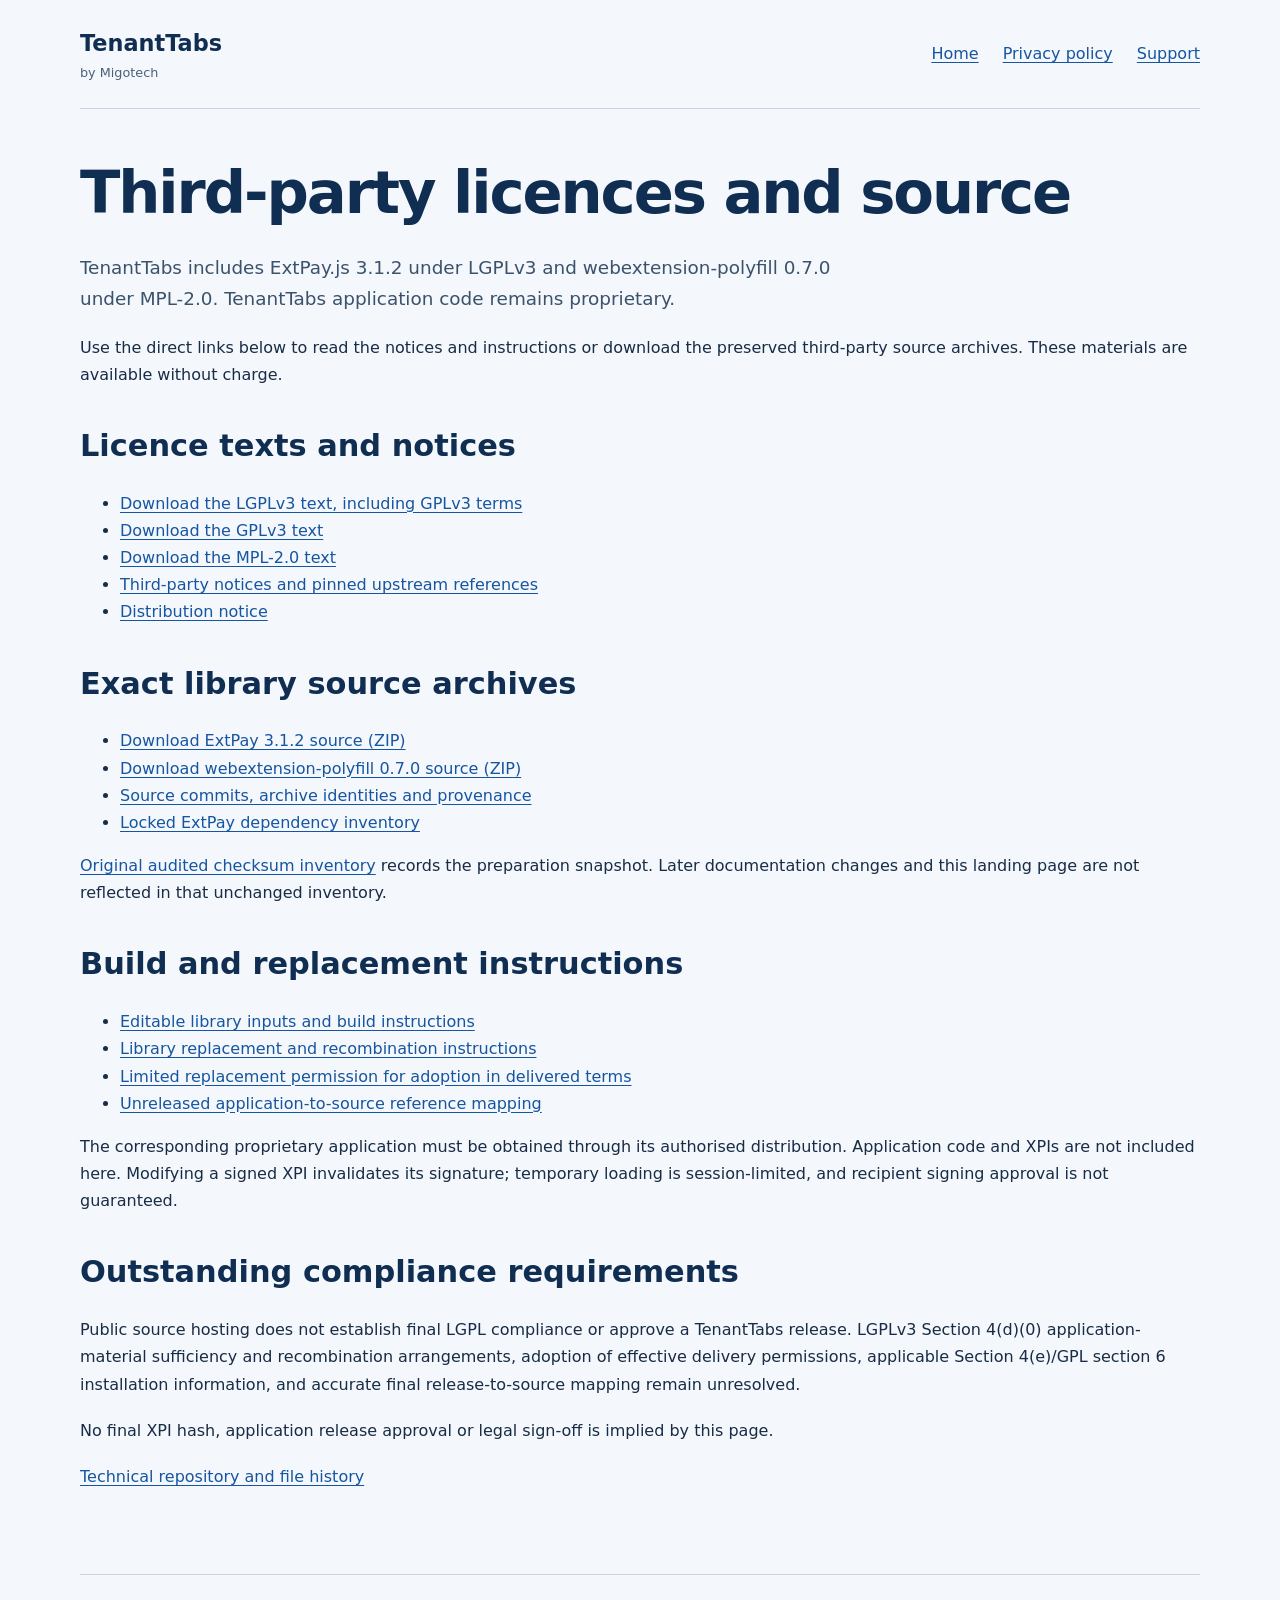
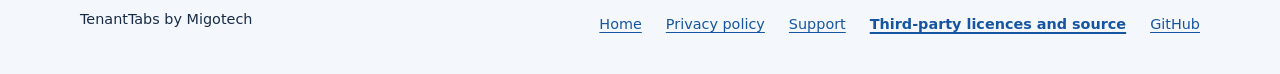
==== third-party/extpay/index.html @ a9dfd872 "Add files via upload" ====
<!doctype html>
<html lang="en-GB">
<head>
  <meta charset="utf-8">
  <meta name="viewport" content="width=device-width, initial-scale=1">
  <meta name="description" content="TenantTabs third-party licence texts, exact ExtPay and polyfill source archives, build and replacement instructions.">
  <title>Third-party licences and source | TenantTabs by Migotech</title>
  <link rel="canonical" href="https://migotech-apps.github.io/TenantTabs/third-party/extpay/">
  <link rel="stylesheet" href="../../style.css">
</head>
<body>
  <a class="skip-link" href="#main">Skip to content</a>
  <header class="site-header">
    <a class="brand" href="../../index.html">TenantTabs <span>by Migotech</span></a>
    <nav aria-label="Main navigation"><a href="../../index.html">Home</a><a href="../../privacy.html">Privacy policy</a><a href="../../support.html">Support</a></nav>
  </header>
  <main id="main">
    <h1>Third-party licences and source</h1>
    <p class="lead">TenantTabs includes ExtPay.js 3.1.2 under LGPLv3 and webextension-polyfill 0.7.0 under MPL-2.0. TenantTabs application code remains proprietary.</p>
    <p>Use the direct links below to read the notices and instructions or download the preserved third-party source archives. These materials are available without charge.</p>

    <section aria-labelledby="licences">
      <h2 id="licences">Licence texts and notices</h2>
      <ul>
        <li><a href="LICENSE-LGPL-3.0.txt" download>Download the LGPLv3 text, including GPLv3 terms</a></li>
        <li><a href="LICENSE-GPL-3.0.txt" download>Download the GPLv3 text</a></li>
        <li><a href="LICENSE-MPL-2.0.txt" download>Download the MPL-2.0 text</a></li>
        <li><a href="NOTICES.txt">Third-party notices and pinned upstream references</a></li>
        <li><a href="DISTRIBUTION-NOTICES.txt">Distribution notice</a></li>
      </ul>
    </section>

    <section aria-labelledby="sources">
      <h2 id="sources">Exact library source archives</h2>
      <ul>
        <li><a href="source/ExtPay-3.1.2-source.zip" download>Download ExtPay 3.1.2 source (ZIP)</a></li>
        <li><a href="source/webextension-polyfill-0.7.0-source.zip" download>Download webextension-polyfill 0.7.0 source (ZIP)</a></li>
        <li><a href="source-provenance.json">Source commits, archive identities and provenance</a></li>
        <li><a href="ExtPay-3.1.2-dependencies.json">Locked ExtPay dependency inventory</a></li>
      </ul>
      <p><a href="SHA256SUMS.txt">Original audited checksum inventory</a> records the preparation snapshot. Later documentation changes and this landing page are not reflected in that unchanged inventory.</p>
    </section>

    <section aria-labelledby="replacement">
      <h2 id="replacement">Build and replacement instructions</h2>
      <ul>
        <li><a href="build-instructions.txt">Editable library inputs and build instructions</a></li>
        <li><a href="REPLACEMENT.txt">Library replacement and recombination instructions</a></li>
        <li><a href="PERMISSION.txt">Limited replacement permission for adoption in delivered terms</a></li>
        <li><a href="RELEASE-SOURCE-MAP.json">Unreleased application-to-source reference mapping</a></li>
      </ul>
      <p>The corresponding proprietary application must be obtained through its authorised distribution. Application code and XPIs are not included here. Modifying a signed XPI invalidates its signature; temporary loading is session-limited, and recipient signing approval is not guaranteed.</p>
    </section>

    <section aria-labelledby="outstanding">
      <h2 id="outstanding">Outstanding compliance requirements</h2>
      <p>Public source hosting does not establish final LGPL compliance or approve a TenantTabs release. LGPLv3 Section 4(d)(0) application-material sufficiency and recombination arrangements, adoption of effective delivery permissions, applicable Section 4(e)/GPL section 6 installation information, and accurate final release-to-source mapping remain unresolved.</p>
      <p>No final XPI hash, application release approval or legal sign-off is implied by this page.</p>
    </section>
    <p><a href="https://github.com/migotech-apps/TenantTabs/tree/main/third-party/extpay">Technical repository and file history</a></p>
  </main>
  <footer class="site-footer"><p>TenantTabs by Migotech</p><nav aria-label="Footer navigation"><a href="../../index.html">Home</a><a href="../../privacy.html">Privacy policy</a><a href="../../support.html">Support</a><a href="https://migotech-apps.github.io/TenantTabs/third-party/extpay/" aria-current="page">Third-party licences and source</a><a href="https://github.com/migotech-apps/TenantTabs">GitHub</a></nav></footer>
</body>
</html>
---- style.css ----
:root { color-scheme: light; font-family: system-ui, -apple-system, BlinkMacSystemFont, "Segoe UI", sans-serif; line-height: 1.7; color: #182c46; background: #f4f7fb; }
* { box-sizing: border-box; }
body { margin: 0; }
a { color: #1555a1; text-underline-offset: .2em; overflow-wrap: anywhere; }
a:hover { text-decoration-thickness: .15em; }
a:focus-visible { outline: 3px solid #1555a1; outline-offset: 5px; border-radius: 2px; }
.site-header, main, .site-footer { width: min(100% - 3rem, 70rem); margin-inline: auto; }
.site-header { display: flex; justify-content: space-between; align-items: center; flex-wrap: wrap; gap: 1rem 2rem; padding-block: 1.5rem; border-bottom: 1px solid #c5d3e3; }
.brand { font-size: 1.4rem; font-weight: 750; text-decoration: none; color: #102d52; }
.brand span { display: block; font-size: .8rem; font-weight: 500; color: #4c6179; }
nav { display: flex; flex-wrap: wrap; gap: .6rem 1.5rem; }
nav a { padding-block: .35rem; }
nav [aria-current="page"] { font-weight: 750; text-decoration-thickness: .15em; }
main { padding-block: 3rem 4rem; }
h1, h2, h3 { line-height: 1.2; color: #102d52; overflow-wrap: anywhere; }
h1 { font-size: clamp(2rem, 5vw, 3.7rem); letter-spacing: -.035em; margin: 0 0 1.5rem; }
h2 { font-size: clamp(1.4rem, 3vw, 1.9rem); margin-top: 2.5rem; }
h3 { font-size: 1.15rem; }
p { margin-block: 0 1.2rem; }
.lead { font-size: 1.15rem; color: #3b526c; max-width: 47rem; }
.eyebrow { font-size: .8rem; font-weight: 750; letter-spacing: .12em; text-transform: uppercase; color: #1555a1; }
.hero { padding-block: 1rem 2rem; max-width: 54rem; }
.actions { display: flex; flex-wrap: wrap; gap: 1rem; margin-block: 1.75rem; }
.button { display: inline-block; background: #164f94; color: #fff; padding: .75rem 1.25rem; border-radius: .5rem; text-decoration: none; font-weight: 650; }
.button:hover { background: #103e76; }
.button.secondary { color: #164f94; background: #e3edf9; }
.notice { padding: 1.25rem 1.5rem; background: #e3edf9; border-left: 4px solid #2464b3; border-radius: .3rem; }
.notice p:last-child { margin-bottom: 0; }
.features { display: grid; grid-template-columns: repeat(3, minmax(0, 1fr)); gap: 1.25rem; margin-block: 1.5rem; }
.feature { background: #fff; border: 1px solid #d0dcea; border-radius: .75rem; padding: 1.5rem; }
.feature h3 { margin-top: 0; }
.feature p { margin-bottom: 0; }
.prose { max-width: 52rem; }
.prose h1 { font-size: clamp(2rem, 5vw, 3rem); }
.site-footer { display: flex; justify-content: space-between; flex-wrap: wrap; gap: 1rem; padding-block: 2rem; border-top: 1px solid #c5d3e3; font-size: .9rem; }
.site-footer p { margin: 0; }
.skip-link { position: absolute; top: -8rem; left: 1rem; padding: .75rem 1rem; background: white; z-index: 1; }
.skip-link:focus { top: 1rem; }
@media (max-width: 48rem) { .features { grid-template-columns: repeat(2, minmax(0, 1fr)); } }
@media (max-width: 32rem) { .features { grid-template-columns: 1fr; } .site-header, main, .site-footer { width: calc(100% - 2rem); } main { padding-top: 2rem; } }
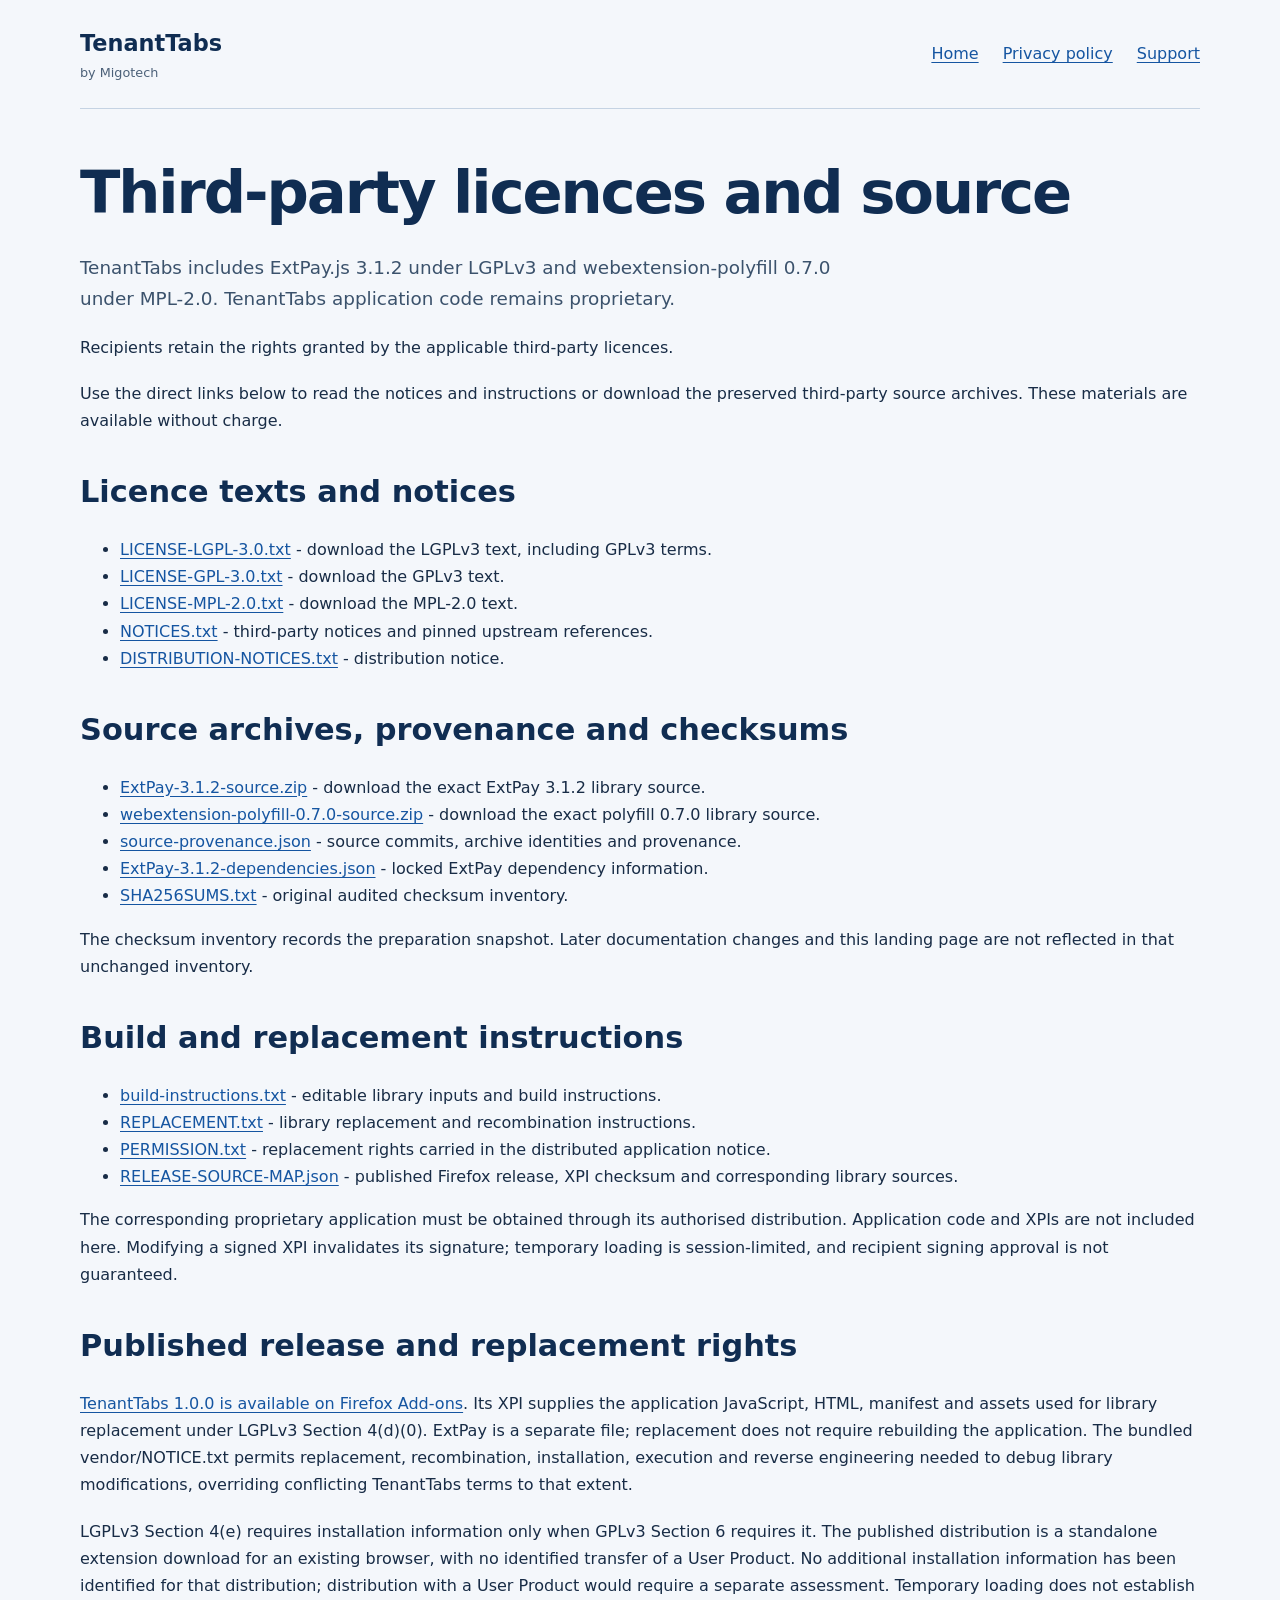
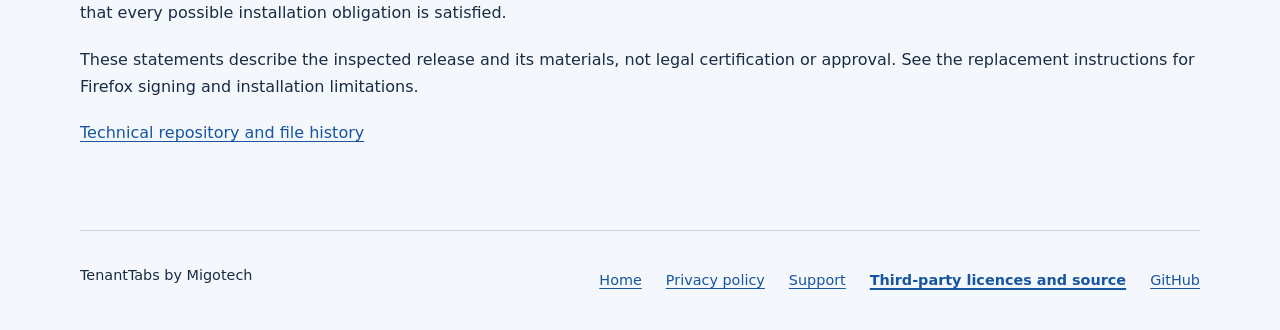
==== commit b859a324: "Add files via upload" ====
--- a/third-party/extpay/index.html
+++ b/third-party/extpay/index.html
@@ -17,45 +17,48 @@
   <main id="main">
     <h1>Third-party licences and source</h1>
     <p class="lead">TenantTabs includes ExtPay.js 3.1.2 under LGPLv3 and webextension-polyfill 0.7.0 under MPL-2.0. TenantTabs application code remains proprietary.</p>
+    <p>Recipients retain the rights granted by the applicable third-party licences.</p>
     <p>Use the direct links below to read the notices and instructions or download the preserved third-party source archives. These materials are available without charge.</p>
 
     <section aria-labelledby="licences">
       <h2 id="licences">Licence texts and notices</h2>
       <ul>
-        <li><a href="LICENSE-LGPL-3.0.txt" download>Download the LGPLv3 text, including GPLv3 terms</a></li>
-        <li><a href="LICENSE-GPL-3.0.txt" download>Download the GPLv3 text</a></li>
-        <li><a href="LICENSE-MPL-2.0.txt" download>Download the MPL-2.0 text</a></li>
-        <li><a href="NOTICES.txt">Third-party notices and pinned upstream references</a></li>
-        <li><a href="DISTRIBUTION-NOTICES.txt">Distribution notice</a></li>
+        <li><a href="LICENSE-LGPL-3.0.txt" download>LICENSE-LGPL-3.0.txt</a> - download the LGPLv3 text, including GPLv3 terms.</li>
+        <li><a href="LICENSE-GPL-3.0.txt" download>LICENSE-GPL-3.0.txt</a> - download the GPLv3 text.</li>
+        <li><a href="LICENSE-MPL-2.0.txt" download>LICENSE-MPL-2.0.txt</a> - download the MPL-2.0 text.</li>
+        <li><a href="NOTICES.txt">NOTICES.txt</a> - third-party notices and pinned upstream references.</li>
+        <li><a href="DISTRIBUTION-NOTICES.txt">DISTRIBUTION-NOTICES.txt</a> - distribution notice.</li>
       </ul>
     </section>
 
     <section aria-labelledby="sources">
-      <h2 id="sources">Exact library source archives</h2>
+      <h2 id="sources">Source archives, provenance and checksums</h2>
       <ul>
-        <li><a href="source/ExtPay-3.1.2-source.zip" download>Download ExtPay 3.1.2 source (ZIP)</a></li>
-        <li><a href="source/webextension-polyfill-0.7.0-source.zip" download>Download webextension-polyfill 0.7.0 source (ZIP)</a></li>
-        <li><a href="source-provenance.json">Source commits, archive identities and provenance</a></li>
-        <li><a href="ExtPay-3.1.2-dependencies.json">Locked ExtPay dependency inventory</a></li>
+        <li><a href="source/ExtPay-3.1.2-source.zip" download>ExtPay-3.1.2-source.zip</a> - download the exact ExtPay 3.1.2 library source.</li>
+        <li><a href="source/webextension-polyfill-0.7.0-source.zip" download>webextension-polyfill-0.7.0-source.zip</a> - download the exact polyfill 0.7.0 library source.</li>
+        <li><a href="source-provenance.json">source-provenance.json</a> - source commits, archive identities and provenance.</li>
+        <li><a href="ExtPay-3.1.2-dependencies.json">ExtPay-3.1.2-dependencies.json</a> - locked ExtPay dependency information.</li>
+        <li><a href="SHA256SUMS.txt">SHA256SUMS.txt</a> - original audited checksum inventory.</li>
       </ul>
-      <p><a href="SHA256SUMS.txt">Original audited checksum inventory</a> records the preparation snapshot. Later documentation changes and this landing page are not reflected in that unchanged inventory.</p>
+      <p>The checksum inventory records the preparation snapshot. Later documentation changes and this landing page are not reflected in that unchanged inventory.</p>
     </section>
 
     <section aria-labelledby="replacement">
       <h2 id="replacement">Build and replacement instructions</h2>
       <ul>
-        <li><a href="build-instructions.txt">Editable library inputs and build instructions</a></li>
-        <li><a href="REPLACEMENT.txt">Library replacement and recombination instructions</a></li>
-        <li><a href="PERMISSION.txt">Limited replacement permission for adoption in delivered terms</a></li>
-        <li><a href="RELEASE-SOURCE-MAP.json">Unreleased application-to-source reference mapping</a></li>
+        <li><a href="build-instructions.txt">build-instructions.txt</a> - editable library inputs and build instructions.</li>
+        <li><a href="REPLACEMENT.txt">REPLACEMENT.txt</a> - library replacement and recombination instructions.</li>
+        <li><a href="PERMISSION.txt">PERMISSION.txt</a> - replacement rights carried in the distributed application notice.</li>
+        <li><a href="RELEASE-SOURCE-MAP.json">RELEASE-SOURCE-MAP.json</a> - published Firefox release, XPI checksum and corresponding library sources.</li>
       </ul>
       <p>The corresponding proprietary application must be obtained through its authorised distribution. Application code and XPIs are not included here. Modifying a signed XPI invalidates its signature; temporary loading is session-limited, and recipient signing approval is not guaranteed.</p>
     </section>
 
-    <section aria-labelledby="outstanding">
-      <h2 id="outstanding">Outstanding compliance requirements</h2>
-      <p>Public source hosting does not establish final LGPL compliance or approve a TenantTabs release. LGPLv3 Section 4(d)(0) application-material sufficiency and recombination arrangements, adoption of effective delivery permissions, applicable Section 4(e)/GPL section 6 installation information, and accurate final release-to-source mapping remain unresolved.</p>
-      <p>No final XPI hash, application release approval or legal sign-off is implied by this page.</p>
+    <section aria-labelledby="distribution">
+      <h2 id="distribution">Published release and replacement rights</h2>
+      <p><a href="https://addons.mozilla.org/en-GB/firefox/addon/tenanttabs/">TenantTabs 1.0.0 is available on Firefox Add-ons</a>. Its XPI supplies the application JavaScript, HTML, manifest and assets used for library replacement under LGPLv3 Section 4(d)(0). ExtPay is a separate file; replacement does not require rebuilding the application. The bundled vendor/NOTICE.txt permits replacement, recombination, installation, execution and reverse engineering needed to debug library modifications, overriding conflicting TenantTabs terms to that extent.</p>
+      <p>LGPLv3 Section 4(e) requires installation information only when GPLv3 Section 6 requires it. The published distribution is a standalone extension download for an existing browser, with no identified transfer of a User Product. No additional installation information has been identified for that distribution; distribution with a User Product would require a separate assessment. Temporary loading does not establish that every possible installation obligation is satisfied.</p>
+      <p>These statements describe the inspected release and its materials, not legal certification or approval. See the replacement instructions for Firefox signing and installation limitations.</p>
     </section>
     <p><a href="https://github.com/migotech-apps/TenantTabs/tree/main/third-party/extpay">Technical repository and file history</a></p>
   </main>
